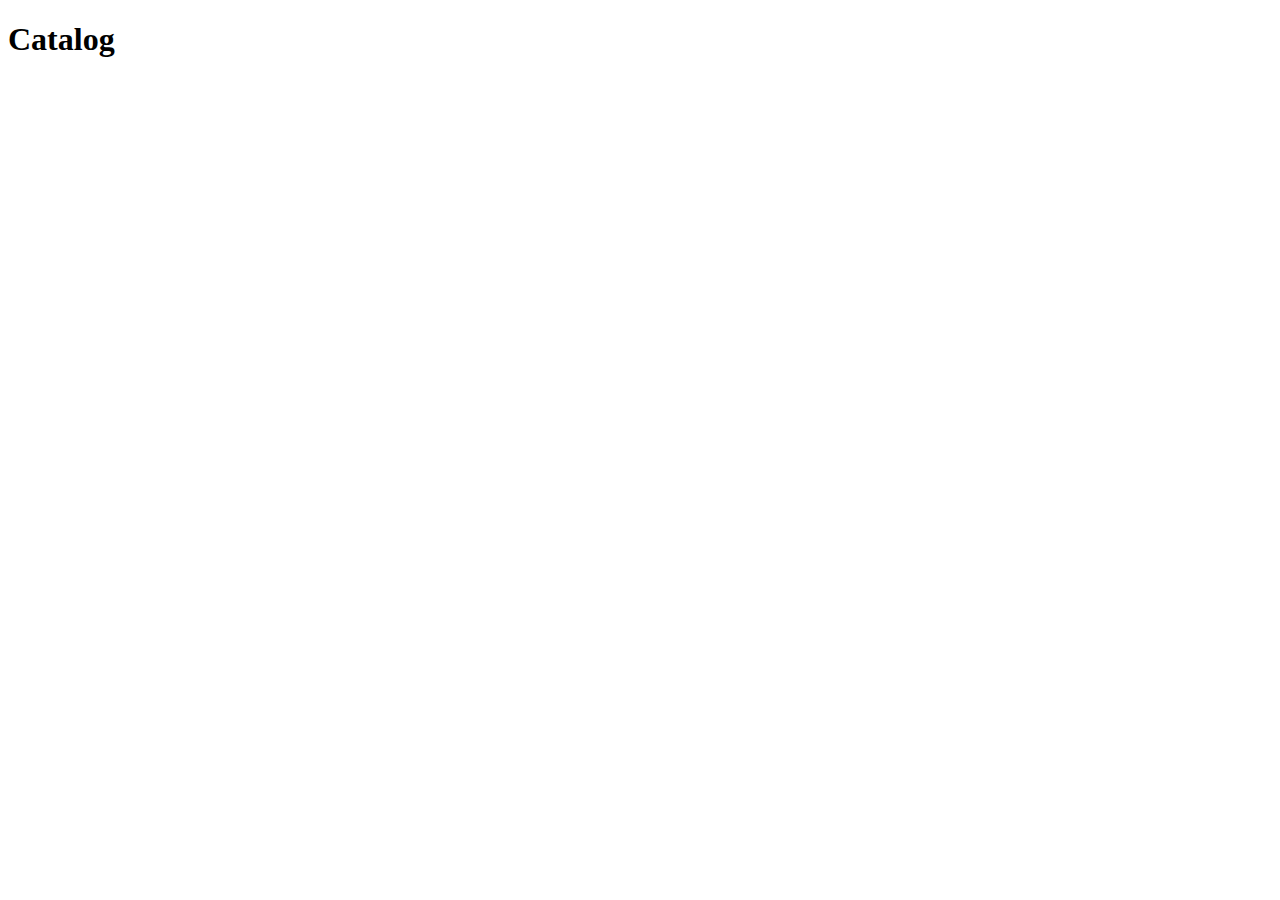
==== src/index.html @ d3c681b0 "initial commit" ====
<!doctype html>
<html lang="en">
  <head>
    <meta charset="UTF-8">
    <meta name="viewport" content="width=device-width, initial-scale=1.0">
    <title>Catalog</title>
    <link rel="stylesheet" href="./styles/main.scss">
  </head>
  <body>
    <h1>Catalog</h1>
  </body>
</html>
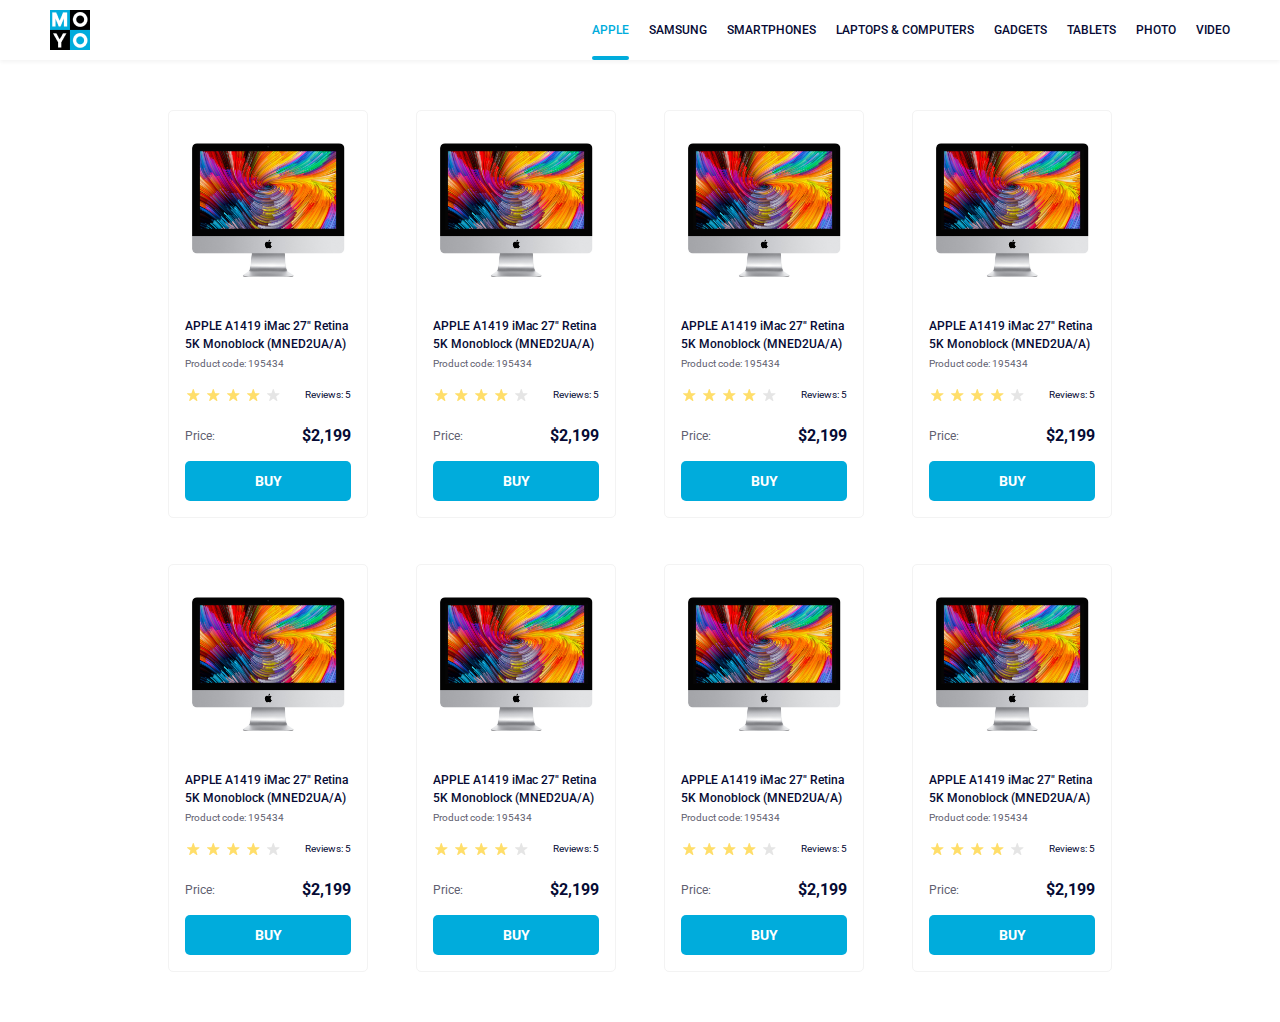
==== commit 7cd7f9fd: "solution" ====
--- a/src/index.html
+++ b/src/index.html
@@ -4,9 +4,346 @@
     <meta charset="UTF-8">
     <meta name="viewport" content="width=device-width, initial-scale=1.0">
     <title>Catalog</title>
-    <link rel="stylesheet" href="./styles/main.scss">
+    <link rel="stylesheet" href="./styles/main.css">
+    <link href="https://fonts.googleapis.com/css2?family=Roboto:wght@400;500;700&display=swap" rel="stylesheet">
+
   </head>
-  <body>
-    <h1>Catalog</h1>
+  <body id="home">
+    <header class="header" >
+      <a class="header__logo-link" href="#">
+        <img
+          class="header__logo-img"
+          src="./images/logo.png"
+          alt="logo"
+        >
+      </a>
+      <nav class="nav">
+        <ul class="nav__list">
+          <li class="nav__item">
+            <a class="nav__link is-active" href="#">Apple</a>
+          </li>
+          <li class="nav__item">
+            <a class="nav__link" href="#">Samsung</a>
+          </li>
+          <li class="nav__item">
+            <a class="nav__link" href="#">Smartphones</a>
+          </li>
+          <li class="nav__item">
+            <a
+              class="nav__link"
+              data-qa="nav-hover"
+              href="#"
+            >
+              Laptops & Computers
+            </a>
+          </li>
+          <li class="nav__item">
+            <a class="nav__link" href="#">Gadgets</a>
+          </li>
+          <li class="nav__item">
+            <a class="nav__link" href="#">Tablets</a>
+          </li>
+          <li class="nav__item">
+            <a class="nav__link" href="#">Photo</a>
+          </li>
+          <li class="nav__item">
+            <a class="nav__link" href="#">Video</a>
+          </li>
+        </ul>
+      </nav>
+    </header>
+
+    <main>
+      <div class="catalog">
+        <div class="card catalog__card" data-qa="card">
+          <div class="card__image">
+            <img
+              class="img"
+              src="images/imac.jpeg"
+              alt="Image product imac"
+            >
+          </div>
+
+          <h1 class="card__product-name">APPLE A1419 iMac 27" Retina 5K Monoblock (MNED2UA/A)</h1>
+          <p class="card__product-info">Product code: 195434</p>
+
+          <div class="card__review">
+            <div class="stars stars--4">
+              <div class="stars__star"></div>
+              <div class="stars__star"></div>
+              <div class="stars__star"></div>
+              <div class="stars__star"></div>
+              <div class="stars__star"></div>
+            </div>
+            <p class="card__review-text">Reviews: 5</p>
+          </div>
+
+          <div class="card__price-block">
+            <p>Price:</p>
+            <span class="card__price">$2,199</span>
+          </div>
+
+          <a
+            data-qa="card-hover"
+            href="#"
+            class="card__btn"
+          >
+            buy
+          </a>
+        </div>
+        <div class="card catalog__card" data-qa="card">
+          <div class="card__image">
+            <img
+              class="img"
+              src="images/imac.jpeg"
+              alt="Image product imac"
+            >
+          </div>
+
+          <h1 class="card__product-name">APPLE A1419 iMac 27" Retina 5K Monoblock (MNED2UA/A)</h1>
+          <p class="card__product-info">Product code: 195434</p>
+
+          <div class="card__review">
+            <div class="stars stars--4">
+              <div class="stars__star"></div>
+              <div class="stars__star"></div>
+              <div class="stars__star"></div>
+              <div class="stars__star"></div>
+              <div class="stars__star"></div>
+            </div>
+            <p class="card__review-text">Reviews: 5</p>
+          </div>
+
+          <div class="card__price-block">
+            <p>Price:</p>
+            <span class="card__price">$2,199</span>
+          </div>
+
+          <a
+            data-qa="hover"
+            href="#"
+            class="card__btn"
+          >
+            buy
+          </a>
+        </div>
+        <div class="card catalog__card" data-qa="card">
+          <div class="card__image">
+            <img
+              class="img"
+              src="images/imac.jpeg"
+              alt="Image product imac"
+            >
+          </div>
+
+          <h1 class="card__product-name">APPLE A1419 iMac 27" Retina 5K Monoblock (MNED2UA/A)</h1>
+          <p class="card__product-info">Product code: 195434</p>
+
+          <div class="card__review">
+            <div class="stars stars--4">
+              <div class="stars__star"></div>
+              <div class="stars__star"></div>
+              <div class="stars__star"></div>
+              <div class="stars__star"></div>
+              <div class="stars__star"></div>
+            </div>
+            <p class="card__review-text">Reviews: 5</p>
+          </div>
+
+          <div class="card__price-block">
+            <p>Price:</p>
+            <span class="card__price">$2,199</span>
+          </div>
+
+          <a
+            data-qa="hover"
+            href="#"
+            class="card__btn"
+          >
+            buy
+          </a>
+        </div>
+        <div class="card catalog__card" data-qa="card">
+          <div class="card__image">
+            <img
+              class="img"
+              src="images/imac.jpeg"
+              alt="Image product imac"
+            >
+          </div>
+
+          <h1 class="card__product-name">APPLE A1419 iMac 27" Retina 5K Monoblock (MNED2UA/A)</h1>
+          <p class="card__product-info">Product code: 195434</p>
+
+          <div class="card__review">
+            <div class="stars stars--4">
+              <div class="stars__star"></div>
+              <div class="stars__star"></div>
+              <div class="stars__star"></div>
+              <div class="stars__star"></div>
+              <div class="stars__star"></div>
+            </div>
+            <p class="card__review-text">Reviews: 5</p>
+          </div>
+
+          <div class="card__price-block">
+            <p>Price:</p>
+            <span class="card__price">$2,199</span>
+          </div>
+
+          <a
+            data-qa="hover"
+            href="#"
+            class="card__btn"
+          >
+            buy
+          </a>
+        </div>
+        <div class="card catalog__card" data-qa="card">
+          <div class="card__image">
+            <img
+              class="img"
+              src="images/imac.jpeg"
+              alt="Image product imac"
+            >
+          </div>
+
+          <h1 class="card__product-name">APPLE A1419 iMac 27" Retina 5K Monoblock (MNED2UA/A)</h1>
+          <p class="card__product-info">Product code: 195434</p>
+
+          <div class="card__review">
+            <div class="stars stars--4">
+              <div class="stars__star"></div>
+              <div class="stars__star"></div>
+              <div class="stars__star"></div>
+              <div class="stars__star"></div>
+              <div class="stars__star"></div>
+            </div>
+            <p class="card__review-text">Reviews: 5</p>
+          </div>
+
+          <div class="card__price-block">
+            <p>Price:</p>
+            <span class="card__price">$2,199</span>
+          </div>
+
+          <a
+            data-qa="hover"
+            href="#"
+            class="card__btn"
+          >
+            buy
+          </a>
+        </div>
+        <div class="card catalog__card" data-qa="card">
+          <div class="card__image">
+            <img
+              class="img"
+              src="images/imac.jpeg"
+              alt="Image product imac"
+            >
+          </div>
+
+          <h1 class="card__product-name">APPLE A1419 iMac 27" Retina 5K Monoblock (MNED2UA/A)</h1>
+          <p class="card__product-info">Product code: 195434</p>
+
+          <div class="card__review">
+            <div class="stars stars--4">
+              <div class="stars__star"></div>
+              <div class="stars__star"></div>
+              <div class="stars__star"></div>
+              <div class="stars__star"></div>
+              <div class="stars__star"></div>
+            </div>
+            <p class="card__review-text">Reviews: 5</p>
+          </div>
+
+          <div class="card__price-block">
+            <p>Price:</p>
+            <span class="card__price">$2,199</span>
+          </div>
+
+          <a
+            data-qa="hover"
+            href="#"
+            class="card__btn"
+          >
+            buy
+          </a>
+        </div>
+        <div class="card catalog__card" data-qa="card">
+          <div class="card__image">
+            <img
+              class="img"
+              src="images/imac.jpeg"
+              alt="Image product imac"
+            >
+          </div>
+
+          <h1 class="card__product-name">APPLE A1419 iMac 27" Retina 5K Monoblock (MNED2UA/A)</h1>
+          <p class="card__product-info">Product code: 195434</p>
+
+          <div class="card__review">
+            <div class="stars stars--4">
+              <div class="stars__star"></div>
+              <div class="stars__star"></div>
+              <div class="stars__star"></div>
+              <div class="stars__star"></div>
+              <div class="stars__star"></div>
+            </div>
+            <p class="card__review-text">Reviews: 5</p>
+          </div>
+
+          <div class="card__price-block">
+            <p>Price:</p>
+            <span class="card__price">$2,199</span>
+          </div>
+
+          <a
+            data-qa="hover"
+            href="#"
+            class="card__btn"
+          >
+            buy
+          </a>
+        </div>
+        <div class="card catalog__card" data-qa="card">
+          <div class="card__image">
+            <img
+              class="img"
+              src="images/imac.jpeg"
+              alt="Image product imac"
+            >
+          </div>
+
+          <h1 class="card__product-name">APPLE A1419 iMac 27" Retina 5K Monoblock (MNED2UA/A)</h1>
+          <p class="card__product-info">Product code: 195434</p>
+
+          <div class="card__review">
+            <div class="stars stars--4">
+              <div class="stars__star"></div>
+              <div class="stars__star"></div>
+              <div class="stars__star"></div>
+              <div class="stars__star"></div>
+              <div class="stars__star"></div>
+            </div>
+            <p class="card__review-text">Reviews: 5</p>
+          </div>
+
+          <div class="card__price-block">
+            <p>Price:</p>
+            <span class="card__price">$2,199</span>
+          </div>
+
+          <a
+            data-qa="hover"
+            href="#"
+            class="card__btn"
+          >
+            buy
+          </a>
+        </div>
+      </div>
+    </main>
   </body>
 </html>
--- a/src/styles/main.css
+++ b/src/styles/main.css
@@ -0,0 +1,189 @@
+* {
+  box-sizing: border-box;
+}
+
+html {
+  font-family: Roboto, sans-serif;
+  font-style: normal;
+}
+
+body,
+h1,
+p {
+  margin: 0;
+}
+
+:root {
+  --main-color: #060b35;
+  --secondary-color: #616070;
+  --accent-color: #00acdc;
+  --card-border-color: #f3f3f3;
+  --light-color: #fff;
+  --text-color: #000;
+}
+
+.header {
+  display: flex;
+  justify-content: space-between;
+  align-items: center;
+  padding: 0 50px;
+  background-color: var(--light-color);
+  box-shadow: 0 2px 4px rgba(0, 0, 0, 0.05);
+}
+.header__logo-img {
+  display: block;
+  width: 40px;
+  height: 40px;
+}
+
+.nav__list {
+  display: flex;
+  list-style: none;
+  margin: 0;
+  padding: 0;
+}
+.nav__item {
+  position: relative;
+  margin-right: 20px;
+}
+.nav__item:last-child {
+  margin-right: 0;
+}
+.nav__link {
+  display: block;
+  position: relative;
+  padding: 23px 0;
+  color: var(--main-color);
+  font-size: 12px;
+  font-weight: 500;
+  text-transform: uppercase;
+  text-decoration: none;
+}
+.nav .is-active, .nav__link:hover {
+  color: var(--accent-color);
+}
+.nav .is-active::after {
+  content: "";
+  position: absolute;
+  background: var(--accent-color);
+  width: 100%;
+  height: 4px;
+  bottom: 0;
+  left: 0;
+  border-radius: 8px;
+}
+
+.card {
+  box-sizing: border-box;
+  padding: 32px 16px 16px;
+  width: 200px;
+  border: 1px solid var(--card-border-color);
+  border-radius: 5px;
+  background-color: var(--light-color);
+}
+.card__image {
+  display: flex;
+  justify-content: center;
+  margin-bottom: 40px;
+}
+.card__product-name {
+  margin-bottom: 4px;
+  font-size: 12px;
+  font-weight: 500;
+  line-height: 18px;
+  color: var(--main-color);
+}
+.card__product-info {
+  margin-bottom: 16px;
+  font-size: 10px;
+  line-height: 14px;
+  color: var(--secondary-color);
+}
+.card__review {
+  display: flex;
+  justify-content: space-between;
+  align-items: center;
+  margin-bottom: 24px;
+}
+.card__review-text {
+  font-size: 10px;
+  line-height: 14px;
+  color: var(--main-color);
+}
+.card__price-block {
+  display: flex;
+  align-items: center;
+  justify-content: space-between;
+  margin-bottom: 16px;
+  font-size: 12px;
+  line-height: 18px;
+  color: var(--secondary-color);
+}
+.card__price {
+  font-size: 16px;
+  line-height: 18px;
+  font-weight: 700;
+  color: var(--main-color);
+}
+.card__btn {
+  display: inline-flex;
+  justify-content: center;
+  align-items: center;
+  padding: 12px 70px;
+  background: var(--accent-color);
+  color: var(--light-color);
+  border-radius: 5px;
+  font-size: 14px;
+  font-weight: 700;
+  text-transform: uppercase;
+  text-decoration: none;
+  max-width: 100%;
+  min-height: 40px;
+}
+.card__btn:hover {
+  background-color: var(--light-color);
+  color: var(--accent-color);
+  border: 1px solid var(--accent-color);
+}
+
+.img {
+  width: 160px;
+  height: 134px;
+}
+
+.stars {
+  display: flex;
+}
+.stars__star {
+  background-image: url("../images/star.svg");
+  background-repeat: no-repeat;
+  background-position: center;
+  height: 16px;
+  width: 16px;
+  margin-right: 4px;
+}
+.stars__star:last-child {
+  margin-right: 0;
+}
+.stars--1 .stars__star:nth-child(-n+1), .stars--2 .stars__star:nth-child(-n+2), .stars--3 .stars__star:nth-child(-n+3), .stars--4 .stars__star:nth-child(-n+4), .stars--5 .stars__star:nth-child(-n+5) {
+  background-image: url("../images/star-active.svg");
+}
+
+.catalog {
+  display: flex;
+  flex-wrap: wrap;
+  width: 1024px;
+  padding: 50px 40px;
+  margin: 0 auto;
+}
+.catalog__card {
+  margin: 0 48px 46px 0;
+}
+.catalog__card:nth-child(4n) {
+  margin-right: 0;
+}
+.catalog__card:nth-last-child(-n+4) {
+  margin-bottom: 0;
+}
+
+/*# sourceMappingURL=main.css.map */
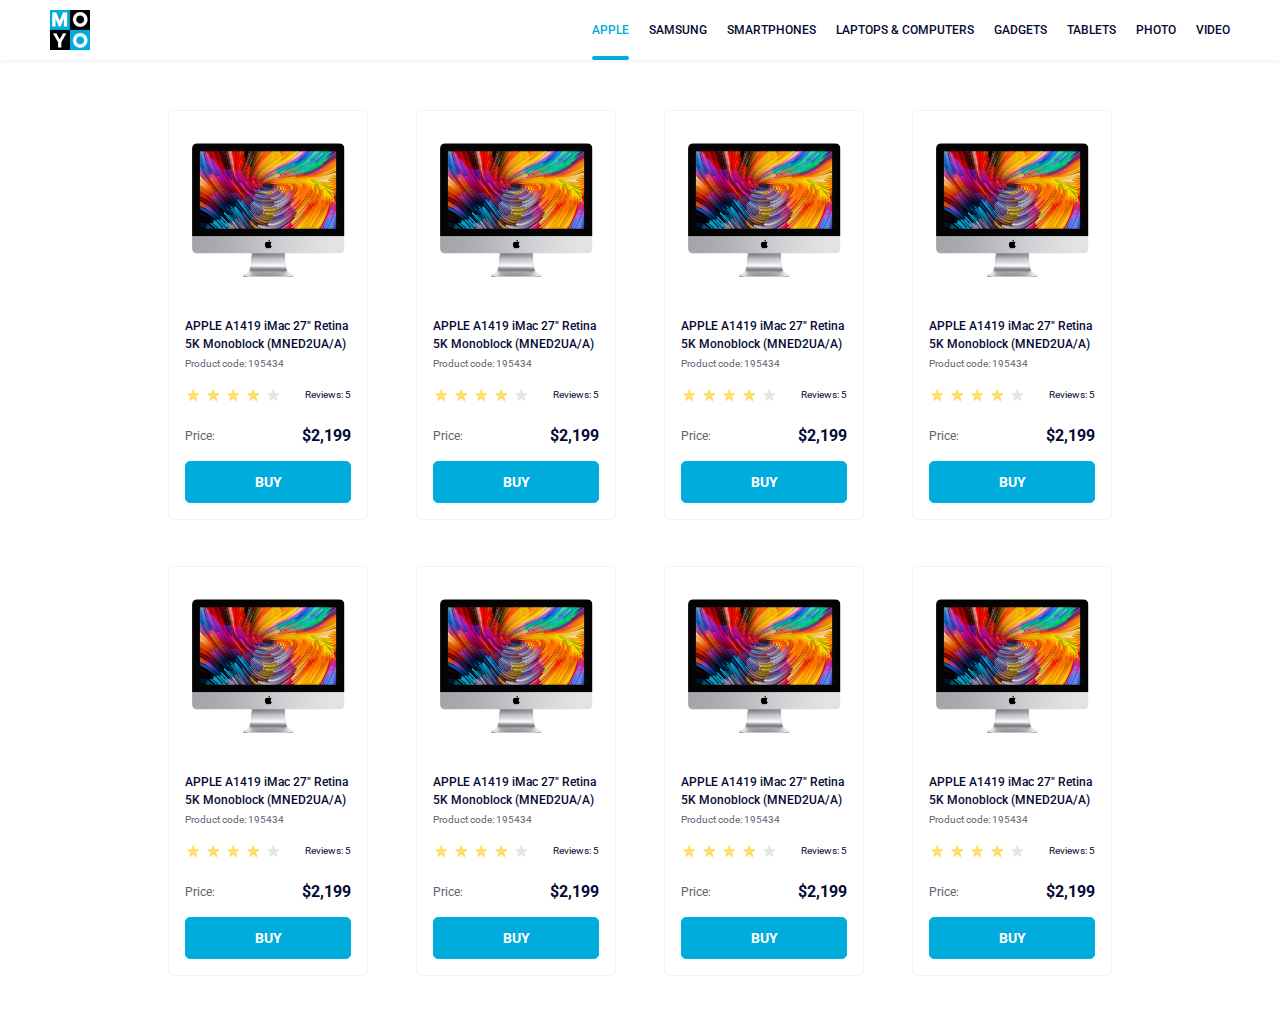
==== commit 2ad9db4c: "fix scc-style & bem" ====
--- a/src/index.html
+++ b/src/index.html
@@ -56,9 +56,9 @@
     <main>
       <div class="catalog">
         <div class="card catalog__card" data-qa="card">
-          <div class="card__image">
-            <img
-              class="img"
+          <div class="card__image-container">
+            <img
+              class="card__img"
               src="images/imac.jpeg"
               alt="Image product imac"
             >
@@ -92,225 +92,225 @@
           </a>
         </div>
         <div class="card catalog__card" data-qa="card">
-          <div class="card__image">
-            <img
-              class="img"
-              src="images/imac.jpeg"
-              alt="Image product imac"
-            >
-          </div>
-
-          <h1 class="card__product-name">APPLE A1419 iMac 27" Retina 5K Monoblock (MNED2UA/A)</h1>
-          <p class="card__product-info">Product code: 195434</p>
-
-          <div class="card__review">
-            <div class="stars stars--4">
-              <div class="stars__star"></div>
-              <div class="stars__star"></div>
-              <div class="stars__star"></div>
-              <div class="stars__star"></div>
-              <div class="stars__star"></div>
-            </div>
-            <p class="card__review-text">Reviews: 5</p>
-          </div>
-
-          <div class="card__price-block">
-            <p>Price:</p>
-            <span class="card__price">$2,199</span>
-          </div>
-
-          <a
-            data-qa="hover"
-            href="#"
-            class="card__btn"
-          >
-            buy
-          </a>
-        </div>
-        <div class="card catalog__card" data-qa="card">
-          <div class="card__image">
-            <img
-              class="img"
-              src="images/imac.jpeg"
-              alt="Image product imac"
-            >
-          </div>
-
-          <h1 class="card__product-name">APPLE A1419 iMac 27" Retina 5K Monoblock (MNED2UA/A)</h1>
-          <p class="card__product-info">Product code: 195434</p>
-
-          <div class="card__review">
-            <div class="stars stars--4">
-              <div class="stars__star"></div>
-              <div class="stars__star"></div>
-              <div class="stars__star"></div>
-              <div class="stars__star"></div>
-              <div class="stars__star"></div>
-            </div>
-            <p class="card__review-text">Reviews: 5</p>
-          </div>
-
-          <div class="card__price-block">
-            <p>Price:</p>
-            <span class="card__price">$2,199</span>
-          </div>
-
-          <a
-            data-qa="hover"
-            href="#"
-            class="card__btn"
-          >
-            buy
-          </a>
-        </div>
-        <div class="card catalog__card" data-qa="card">
-          <div class="card__image">
-            <img
-              class="img"
-              src="images/imac.jpeg"
-              alt="Image product imac"
-            >
-          </div>
-
-          <h1 class="card__product-name">APPLE A1419 iMac 27" Retina 5K Monoblock (MNED2UA/A)</h1>
-          <p class="card__product-info">Product code: 195434</p>
-
-          <div class="card__review">
-            <div class="stars stars--4">
-              <div class="stars__star"></div>
-              <div class="stars__star"></div>
-              <div class="stars__star"></div>
-              <div class="stars__star"></div>
-              <div class="stars__star"></div>
-            </div>
-            <p class="card__review-text">Reviews: 5</p>
-          </div>
-
-          <div class="card__price-block">
-            <p>Price:</p>
-            <span class="card__price">$2,199</span>
-          </div>
-
-          <a
-            data-qa="hover"
-            href="#"
-            class="card__btn"
-          >
-            buy
-          </a>
-        </div>
-        <div class="card catalog__card" data-qa="card">
-          <div class="card__image">
-            <img
-              class="img"
-              src="images/imac.jpeg"
-              alt="Image product imac"
-            >
-          </div>
-
-          <h1 class="card__product-name">APPLE A1419 iMac 27" Retina 5K Monoblock (MNED2UA/A)</h1>
-          <p class="card__product-info">Product code: 195434</p>
-
-          <div class="card__review">
-            <div class="stars stars--4">
-              <div class="stars__star"></div>
-              <div class="stars__star"></div>
-              <div class="stars__star"></div>
-              <div class="stars__star"></div>
-              <div class="stars__star"></div>
-            </div>
-            <p class="card__review-text">Reviews: 5</p>
-          </div>
-
-          <div class="card__price-block">
-            <p>Price:</p>
-            <span class="card__price">$2,199</span>
-          </div>
-
-          <a
-            data-qa="hover"
-            href="#"
-            class="card__btn"
-          >
-            buy
-          </a>
-        </div>
-        <div class="card catalog__card" data-qa="card">
-          <div class="card__image">
-            <img
-              class="img"
-              src="images/imac.jpeg"
-              alt="Image product imac"
-            >
-          </div>
-
-          <h1 class="card__product-name">APPLE A1419 iMac 27" Retina 5K Monoblock (MNED2UA/A)</h1>
-          <p class="card__product-info">Product code: 195434</p>
-
-          <div class="card__review">
-            <div class="stars stars--4">
-              <div class="stars__star"></div>
-              <div class="stars__star"></div>
-              <div class="stars__star"></div>
-              <div class="stars__star"></div>
-              <div class="stars__star"></div>
-            </div>
-            <p class="card__review-text">Reviews: 5</p>
-          </div>
-
-          <div class="card__price-block">
-            <p>Price:</p>
-            <span class="card__price">$2,199</span>
-          </div>
-
-          <a
-            data-qa="hover"
-            href="#"
-            class="card__btn"
-          >
-            buy
-          </a>
-        </div>
-        <div class="card catalog__card" data-qa="card">
-          <div class="card__image">
-            <img
-              class="img"
-              src="images/imac.jpeg"
-              alt="Image product imac"
-            >
-          </div>
-
-          <h1 class="card__product-name">APPLE A1419 iMac 27" Retina 5K Monoblock (MNED2UA/A)</h1>
-          <p class="card__product-info">Product code: 195434</p>
-
-          <div class="card__review">
-            <div class="stars stars--4">
-              <div class="stars__star"></div>
-              <div class="stars__star"></div>
-              <div class="stars__star"></div>
-              <div class="stars__star"></div>
-              <div class="stars__star"></div>
-            </div>
-            <p class="card__review-text">Reviews: 5</p>
-          </div>
-
-          <div class="card__price-block">
-            <p>Price:</p>
-            <span class="card__price">$2,199</span>
-          </div>
-
-          <a
-            data-qa="hover"
-            href="#"
-            class="card__btn"
-          >
-            buy
-          </a>
-        </div>
-        <div class="card catalog__card" data-qa="card">
-          <div class="card__image">
-            <img
-              class="img"
+          <div class="card__image-container">
+            <img
+              class="card__img"
+              src="images/imac.jpeg"
+              alt="Image product imac"
+            >
+          </div>
+
+          <h1 class="card__product-name">APPLE A1419 iMac 27" Retina 5K Monoblock (MNED2UA/A)</h1>
+          <p class="card__product-info">Product code: 195434</p>
+
+          <div class="card__review">
+            <div class="stars stars--4">
+              <div class="stars__star"></div>
+              <div class="stars__star"></div>
+              <div class="stars__star"></div>
+              <div class="stars__star"></div>
+              <div class="stars__star"></div>
+            </div>
+            <p class="card__review-text">Reviews: 5</p>
+          </div>
+
+          <div class="card__price-block">
+            <p>Price:</p>
+            <span class="card__price">$2,199</span>
+          </div>
+
+          <a
+            data-qa="hover"
+            href="#"
+            class="card__btn"
+          >
+            buy
+          </a>
+        </div>
+        <div class="card catalog__card" data-qa="card">
+          <div class="card__image-container">
+            <img
+              class="card__img"
+              src="images/imac.jpeg"
+              alt="Image product imac"
+            >
+          </div>
+
+          <h1 class="card__product-name">APPLE A1419 iMac 27" Retina 5K Monoblock (MNED2UA/A)</h1>
+          <p class="card__product-info">Product code: 195434</p>
+
+          <div class="card__review">
+            <div class="stars stars--4">
+              <div class="stars__star"></div>
+              <div class="stars__star"></div>
+              <div class="stars__star"></div>
+              <div class="stars__star"></div>
+              <div class="stars__star"></div>
+            </div>
+            <p class="card__review-text">Reviews: 5</p>
+          </div>
+
+          <div class="card__price-block">
+            <p>Price:</p>
+            <span class="card__price">$2,199</span>
+          </div>
+
+          <a
+            data-qa="hover"
+            href="#"
+            class="card__btn"
+          >
+            buy
+          </a>
+        </div>
+        <div class="card catalog__card" data-qa="card">
+          <div class="card__image-container">
+            <img
+              class="card__img"
+              src="images/imac.jpeg"
+              alt="Image product imac"
+            >
+          </div>
+
+          <h1 class="card__product-name">APPLE A1419 iMac 27" Retina 5K Monoblock (MNED2UA/A)</h1>
+          <p class="card__product-info">Product code: 195434</p>
+
+          <div class="card__review">
+            <div class="stars stars--4">
+              <div class="stars__star"></div>
+              <div class="stars__star"></div>
+              <div class="stars__star"></div>
+              <div class="stars__star"></div>
+              <div class="stars__star"></div>
+            </div>
+            <p class="card__review-text">Reviews: 5</p>
+          </div>
+
+          <div class="card__price-block">
+            <p>Price:</p>
+            <span class="card__price">$2,199</span>
+          </div>
+
+          <a
+            data-qa="hover"
+            href="#"
+            class="card__btn"
+          >
+            buy
+          </a>
+        </div>
+        <div class="card catalog__card" data-qa="card">
+          <div class="card__image-container">
+            <img
+              class="card__img"
+              src="images/imac.jpeg"
+              alt="Image product imac"
+            >
+          </div>
+
+          <h1 class="card__product-name">APPLE A1419 iMac 27" Retina 5K Monoblock (MNED2UA/A)</h1>
+          <p class="card__product-info">Product code: 195434</p>
+
+          <div class="card__review">
+            <div class="stars stars--4">
+              <div class="stars__star"></div>
+              <div class="stars__star"></div>
+              <div class="stars__star"></div>
+              <div class="stars__star"></div>
+              <div class="stars__star"></div>
+            </div>
+            <p class="card__review-text">Reviews: 5</p>
+          </div>
+
+          <div class="card__price-block">
+            <p>Price:</p>
+            <span class="card__price">$2,199</span>
+          </div>
+
+          <a
+            data-qa="hover"
+            href="#"
+            class="card__btn"
+          >
+            buy
+          </a>
+        </div>
+        <div class="card catalog__card" data-qa="card">
+          <div class="card__image-container">
+            <img
+              class="card__img"
+              src="images/imac.jpeg"
+              alt="Image product imac"
+            >
+          </div>
+
+          <h1 class="card__product-name">APPLE A1419 iMac 27" Retina 5K Monoblock (MNED2UA/A)</h1>
+          <p class="card__product-info">Product code: 195434</p>
+
+          <div class="card__review">
+            <div class="stars stars--4">
+              <div class="stars__star"></div>
+              <div class="stars__star"></div>
+              <div class="stars__star"></div>
+              <div class="stars__star"></div>
+              <div class="stars__star"></div>
+            </div>
+            <p class="card__review-text">Reviews: 5</p>
+          </div>
+
+          <div class="card__price-block">
+            <p>Price:</p>
+            <span class="card__price">$2,199</span>
+          </div>
+
+          <a
+            data-qa="hover"
+            href="#"
+            class="card__btn"
+          >
+            buy
+          </a>
+        </div>
+        <div class="card catalog__card" data-qa="card">
+          <div class="card__image-container">
+            <img
+              class="card__img"
+              src="images/imac.jpeg"
+              alt="Image product imac"
+            >
+          </div>
+
+          <h1 class="card__product-name">APPLE A1419 iMac 27" Retina 5K Monoblock (MNED2UA/A)</h1>
+          <p class="card__product-info">Product code: 195434</p>
+
+          <div class="card__review">
+            <div class="stars stars--4">
+              <div class="stars__star"></div>
+              <div class="stars__star"></div>
+              <div class="stars__star"></div>
+              <div class="stars__star"></div>
+              <div class="stars__star"></div>
+            </div>
+            <p class="card__review-text">Reviews: 5</p>
+          </div>
+
+          <div class="card__price-block">
+            <p>Price:</p>
+            <span class="card__price">$2,199</span>
+          </div>
+
+          <a
+            data-qa="hover"
+            href="#"
+            class="card__btn"
+          >
+            buy
+          </a>
+        </div>
+        <div class="card catalog__card" data-qa="card">
+          <div class="card__image-container">
+            <img
+              class="card__img"
               src="images/imac.jpeg"
               alt="Image product imac"
             >
--- a/src/styles/main.css
+++ b/src/styles/main.css
@@ -81,10 +81,14 @@
   border-radius: 5px;
   background-color: var(--light-color);
 }
-.card__image {
+.card__image-container {
   display: flex;
   justify-content: center;
   margin-bottom: 40px;
+}
+.card__img {
+  width: 160px;
+  height: 134px;
 }
 .card__product-name {
   margin-bottom: 4px;
@@ -137,18 +141,14 @@
   font-weight: 700;
   text-transform: uppercase;
   text-decoration: none;
-  max-width: 100%;
-  min-height: 40px;
+  width: 100%;
+  border: 1px solid var(--accent-color);
+  line-height: 16px;
 }
 .card__btn:hover {
   background-color: var(--light-color);
   color: var(--accent-color);
   border: 1px solid var(--accent-color);
-}
-
-.img {
-  width: 160px;
-  height: 134px;
 }
 
 .stars {
@@ -165,7 +165,19 @@
 .stars__star:last-child {
   margin-right: 0;
 }
-.stars--1 .stars__star:nth-child(-n+1), .stars--2 .stars__star:nth-child(-n+2), .stars--3 .stars__star:nth-child(-n+3), .stars--4 .stars__star:nth-child(-n+4), .stars--5 .stars__star:nth-child(-n+5) {
+.stars--1 .stars__star:nth-child(-n+1) {
+  background-image: url("../images/star-active.svg");
+}
+.stars--2 .stars__star:nth-child(-n+2) {
+  background-image: url("../images/star-active.svg");
+}
+.stars--3 .stars__star:nth-child(-n+3) {
+  background-image: url("../images/star-active.svg");
+}
+.stars--4 .stars__star:nth-child(-n+4) {
+  background-image: url("../images/star-active.svg");
+}
+.stars--5 .stars__star:nth-child(-n+5) {
   background-image: url("../images/star-active.svg");
 }
 
